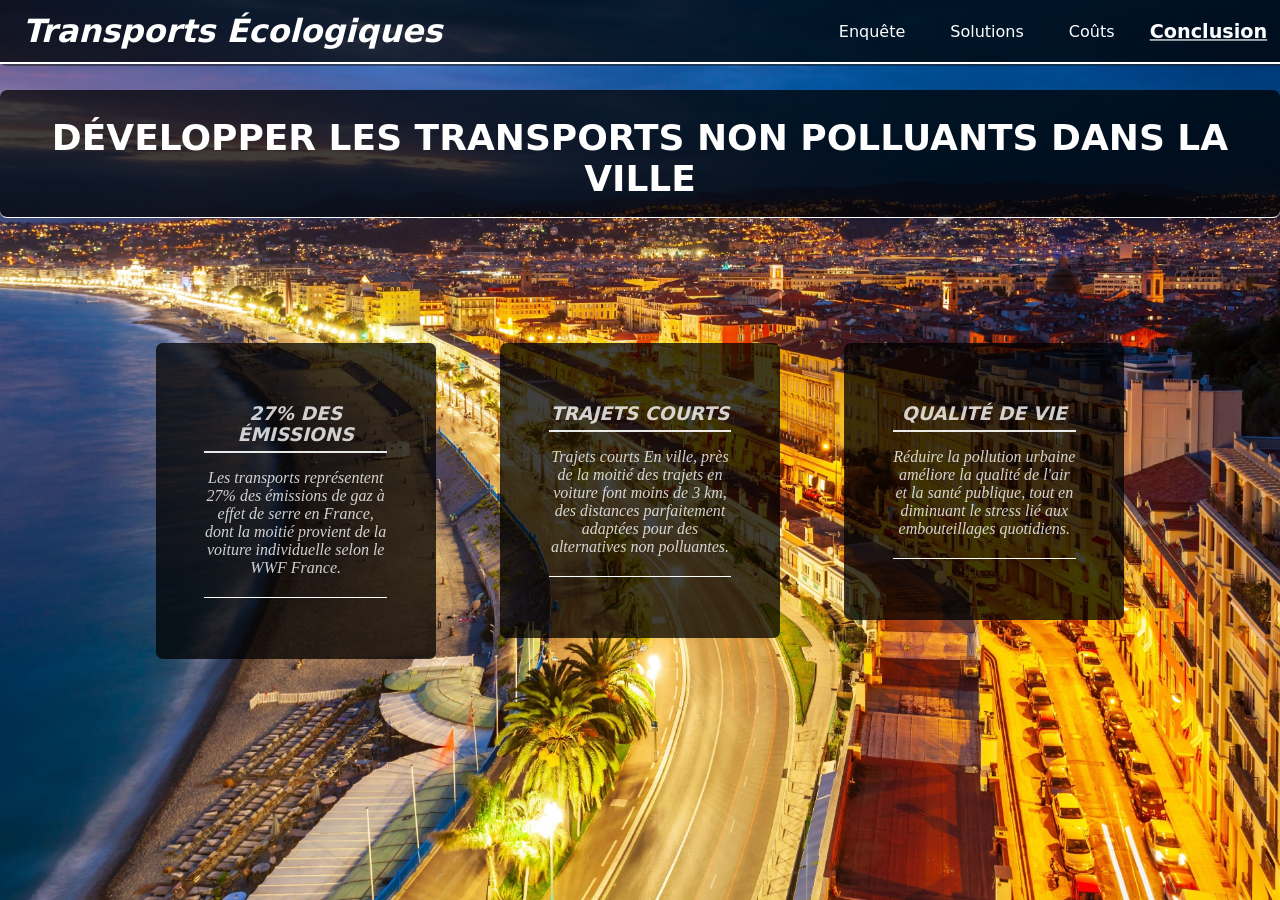
==== Conclusion/index.html @ bc70cc48 "site" ====
<!DOCTYPE html>
<html lang="en">
  <head>
    <meta charset="UTF-8" />
    <meta name="viewport" content="width=device-width, initial-scale=1.0" />
    <link rel="icon" href="img/logo.webp" type="image/x-icon" />

    <link rel="preconnect" href="https://fonts.googleapis.com" />
    <link rel="preconnect" href="https://fonts.gstatic.com" crossorigin />
    <link
      href="https://fonts.googleapis.com/css2?family=Open+Sans:ital,wght@0,300..800;1,300..800&family=Rubik+80s+Fade&display=swap"
      rel="stylesheet"
    />
    <link rel="stylesheet" href="/css/nav.css" />
    <link rel="stylesheet" href="/css/style.css" />
    <title>Renouvellement transport</title>
  </head>
  <body>
    <header>
      <nav>
        <ul>
          <li>
            <a href="/index.html"
              ><h1 id="site-name">
                <span class="home">Transports Écologiques</span>
              </h1></a
            >
          </li>
          <li class="animation">
            <a href="/Enquête/index.html">Enquête <span></span></a>
          </li>
          <li class="animation">
            <a href="/Solutions/index.html">Solutions <span></span></a>
          </li>
          <li class="animation">
            <a href="/Coûts/index.html">Coûts <span></span></a>
          </li>
          <li class="animation">
            <a href="/Conclusion/index.html" class="active"
              >Conclusion <span></span
            ></a>
          </li>
        </ul>
      </nav>
    </header>
    <main>
      <div class="title">
        <h2>
          <span>Développer les transports non polluants dans la ville</span>
        </h2>
      </div>
      <div class="cards">
        <section class="emission">
          <h3>27% des émissions</h3>
          <blockquote>
            Les transports représentent 27% des émissions de gaz à effet de
            serre en France, dont la moitié provient de la voiture individuelle
            selon le WWF France.
          </blockquote>
        </section>
        <section class="trajet">
          <h3>Trajets courts</h3>
          <blockquote>
            Trajets courts En ville, près de la moitié des trajets en voiture
            font moins de 3 km, des distances parfaitement adaptées pour des
            alternatives non polluantes.
          </blockquote>
        </section>
        <section class="pollution">
          <h3>Qualité de vie</h3>
          <blockquote>
            Réduire la pollution urbaine améliore la qualité de l'air et la
            santé publique, tout en diminuant le stress lié aux embouteillages
            quotidiens.
          </blockquote>
        </section>
      </div>
    </main>
  </body>
</html>
---- css/nav.css ----
nav {
  background-color: rgba(0, 0, 0, 0.75);
  border-bottom: #ffffff solid 2.5px;
}
nav ul {
  width: 100%;
  list-style: none;
  display: flex;
  justify-content: flex-end;
  align-items: center;
}

nav li {
  height: 6.94vh;
}

nav > ul > li > a {
  height: 100%;
  padding: 0 1.76vw;
  text-decoration: none;
  display: flex;
  align-items: center;
  transition: 0.5s;
}

nav a.active {
  color: rgb(255, 255, 255);
  font-weight: bold;
  transform: scale(1.2);
  text-decoration: underline;
}

.animation {
  position: relative;
  transition: 0.5s;
}

.animation:hover {
  transform: scale(1.2);
  text-decoration: underline;
}

#site-name {
  margin: 0;
  padding: 0;
  display: flex;
  align-items: center;
  font-size: 2em;
  border-radius: 0.78vh;
  color: white;
}

#site-name span {
  font-style: oblique;
  text-decoration: wavy;
}

nav > ul > li > a > span {
  position: absolute;
  top: 0;
  left: 0;
  width: 100%;
  height: 100%;
  border-bottom: 0.19vh solid #201e1e92;
  border-right: 0.19vh solid #201e1e92;
  border-radius: 0.78vh;
  transform: scale(0) translateY(0.46vh);
  transition: 0.5s;
}

nav li:first-child {
  margin-right: auto;
}

@media (max-width: 800px) {
  .hideOnMobile {
    display: none;
  }
}

@media (max-width: 400px) {
  .sidebar {
    width: 100%;
  }
}
@media (max-height: 400px) {
  .Linkbar {
    height: 100%;
  }
}
---- css/style.css ----
* {
  font-family: system-ui, -apple-system, BlinkMacSystemFont, "Segoe UI", Roboto,
    Oxygen, Ubuntu, Cantarell, "Open Sans", "Helvetica Neue", sans-serif;
  margin: 0;
  padding: 0;
  color: white;
}

body {
  min-height: 100vh;
  background-size: cover;
  background-repeat: no-repeat;
  background-position: center;
  background-image: url("/img/fond.jfif");
  background-attachment: fixed;
  width: 100%;
}

header {
  position: fixed;
  top: 0;
  left: 0;
  width: 100%;
  z-index: 1000;
  border-bottom: 2px solid #201e1e92;
  border-bottom-left-radius: 0.78vh;
}
footer {
  position: fixed;
  bottom: 0;
  margin-bottom: 2vh;
  margin-left: 2vw;
  z-index: 1000;
}
main {
  margin-bottom: 0;
  width: 100%;
  min-height: 20vh;
}
.cards {
  width: 100%;
  display: flex;
  justify-content: center;
  align-items: flex-start;
  gap: 5vw;
  margin-top: 12vh;
}

section {
  display: inline-block;

  background-color: rgba(0, 0, 0, 0.75);

  border-radius: 0.52vw;
  padding: 6.7vh 3.82vw;
  min-width: 15.4vw;
  max-width: 21.9vw;
  box-sizing: border-box;
  word-break: break-word;
}

section:hover {
  backdrop-filter: blur(5px);
  transform: scale(1.04);
  background-color: rgba(0, 0, 0, 0.85);
  transition: 0.225s;
}

section h3 {
  display: block;
  color: rgba(255, 255, 255, 0.8);
  border-bottom: 2.3px solid rgba(255, 255, 255, 0.9);
  padding-bottom: 0.65vh;
  text-align: center;
  margin-bottom: 1.85vh;
  text-transform: uppercase;
  font-style: italic;
  transition: 0.5s;
}
section h3:hover {
  transform: scale(1.2);
}
section blockquote {
  font-family: "Times New Roman", Times, serif;
  color: rgba(255, 255, 255, 0.8);
  font-style: oblique;
  margin-top: 1.3vh;
  border-bottom: #ffffff solid 1.5px;
  border-bottom-width: 20%;
  padding-bottom: 20px;
  text-align: center;
}

h2 span {
  display: inline-block;
  background-color: rgba(0, 0, 0, 0.75);
  margin-top: 10vh;
  color: white;
  border-radius: 0.78vh;
  padding: 3vh 2vh 2vh 2vh;
  margin-bottom: 1.85vh;
  text-transform: uppercase;
  font-size: 4vh;
  transition: 0.5s;
  border-bottom: #ffffff solid 1px;
}
div.title {
  text-align: center;
}

section.contenu {
  min-width: 30vw;
  max-width: 80vw;
}
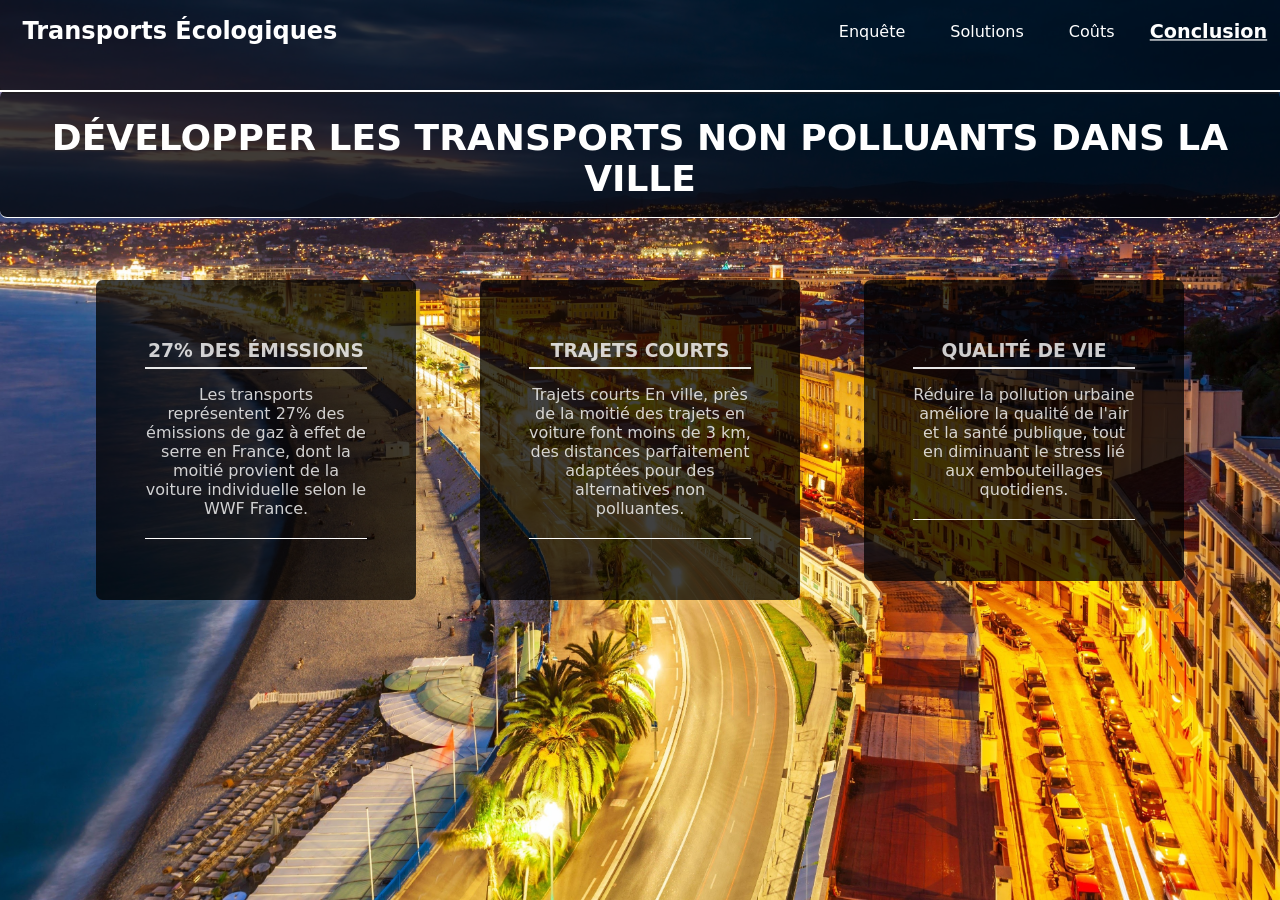
==== commit f020521e: "update" ====
--- a/Conclusion/index.html
+++ b/Conclusion/index.html
@@ -1,5 +1,5 @@
 <!DOCTYPE html>
-<html lang="en">
+<html lang="fr">
   <head>
     <meta charset="UTF-8" />
     <meta name="viewport" content="width=device-width, initial-scale=1.0" />
--- a/css/nav.css
+++ b/css/nav.css
@@ -1,13 +1,13 @@
 nav {
   background-color: rgba(0, 0, 0, 0.75);
   border-bottom: #ffffff solid 2.5px;
+  height: 10vh;
 }
 nav ul {
   width: 100%;
   list-style: none;
   display: flex;
-  justify-content: flex-end;
-  align-items: center;
+  
 }
 
 nav li {
@@ -23,7 +23,7 @@
   transition: 0.5s;
 }
 
-nav a.active {
+a.active {
   color: rgb(255, 255, 255);
   font-weight: bold;
   transform: scale(1.2);
@@ -38,21 +38,6 @@
 .animation:hover {
   transform: scale(1.2);
   text-decoration: underline;
-}
-
-#site-name {
-  margin: 0;
-  padding: 0;
-  display: flex;
-  align-items: center;
-  font-size: 2em;
-  border-radius: 0.78vh;
-  color: white;
-}
-
-#site-name span {
-  font-style: oblique;
-  text-decoration: wavy;
 }
 
 nav > ul > li > a > span {
@@ -88,3 +73,41 @@
     height: 100%;
   }
 }
+
+/* Sub-nav*/
+
+.side-nav {
+  position: fixed;
+  top: 120px; /* ajuste selon ton header */
+  right: 40px; /* distance du bord */
+  width: 180px;
+  background: rgba(0, 0, 0, 0.55);
+  padding: 20px 15px;
+  border-radius: 10px;
+  backdrop-filter: blur(6px);
+}
+
+.side-nav ul {
+  list-style: none;
+  padding: 0;
+  margin: 0;
+}
+
+.side-nav li {
+  margin-bottom: 15px;
+}
+
+.side-nav a {
+  color: white;
+  font-size: 15px;
+  transition: 0.2s;
+}
+
+.side-nav a:hover {
+  text-decoration: underline;
+  font-weight: 600 ;
+  padding-left: 5px;
+}
+
+
+
--- a/css/style.css
+++ b/css/style.css
@@ -37,13 +37,19 @@
   width: 100%;
   min-height: 20vh;
 }
+
+h2 {
+  text-align: center;
+  color: white;
+}
+
 .cards {
   width: 100%;
   display: flex;
   justify-content: center;
   align-items: flex-start;
   gap: 5vw;
-  margin-top: 12vh;
+  margin-top: 5vh;
 }
 
 section {
@@ -53,15 +59,14 @@
 
   border-radius: 0.52vw;
   padding: 6.7vh 3.82vw;
-  min-width: 15.4vw;
-  max-width: 21.9vw;
+  width: 25vw;
   box-sizing: border-box;
   word-break: break-word;
 }
 
 section:hover {
   backdrop-filter: blur(5px);
-  transform: scale(1.04);
+  transform: scale(1.02);
   background-color: rgba(0, 0, 0, 0.85);
   transition: 0.225s;
 }
@@ -74,16 +79,11 @@
   text-align: center;
   margin-bottom: 1.85vh;
   text-transform: uppercase;
-  font-style: italic;
   transition: 0.5s;
 }
-section h3:hover {
-  transform: scale(1.2);
-}
+
 section blockquote {
-  font-family: "Times New Roman", Times, serif;
   color: rgba(255, 255, 255, 0.8);
-  font-style: oblique;
   margin-top: 1.3vh;
   border-bottom: #ffffff solid 1.5px;
   border-bottom-width: 20%;
@@ -112,3 +112,66 @@
   min-width: 30vw;
   max-width: 80vw;
 }
+
+section.blog {
+  margin-top: 15vh;
+  min-width: 65vw;
+  font-style: normal;
+
+}
+
+section.blog blockquote {
+  text-align: left;
+}
+
+/* Style général pour la liste */
+.liste ul {
+    list-style: none;
+    padding-left: 0;
+    margin: 1rem 0;
+}
+
+.liste li {
+  list-style: none;
+    position: relative;
+    margin: 0.6rem 0;
+    padding-left: 25px;
+    color: #f1f1f1;
+    font-size: 1.05rem;
+    line-height: 1.5;
+}
+
+/* Petit rond lumineux comme puce */
+.liste li::before {
+    content: "";
+    position: absolute;
+    left: 0;
+    top: 8px;
+    height: 10px;
+    width: 10px;
+    background: #ffffffaa;
+    border-radius: 50%;
+    box-shadow: 0 0 6px #ffffff88;
+}
+
+/* ----- Sous-listes ----- */
+.liste li ul { 
+  margin-top: 0.5rem;
+  padding-left: 25px; /* indentation claire */
+}
+
+.liste li ul li {
+    margin: 0.4rem 0;
+    padding-left: 20px;
+    opacity: 0.9;
+}
+
+/* style différent pour les puces des sous-listes */
+.liste li ul li::before {
+    height: 8px;
+    width: 8px;
+    background: #9bd3ff;
+    box-shadow: 0 0 5px #9bd3ff;
+}
+
+
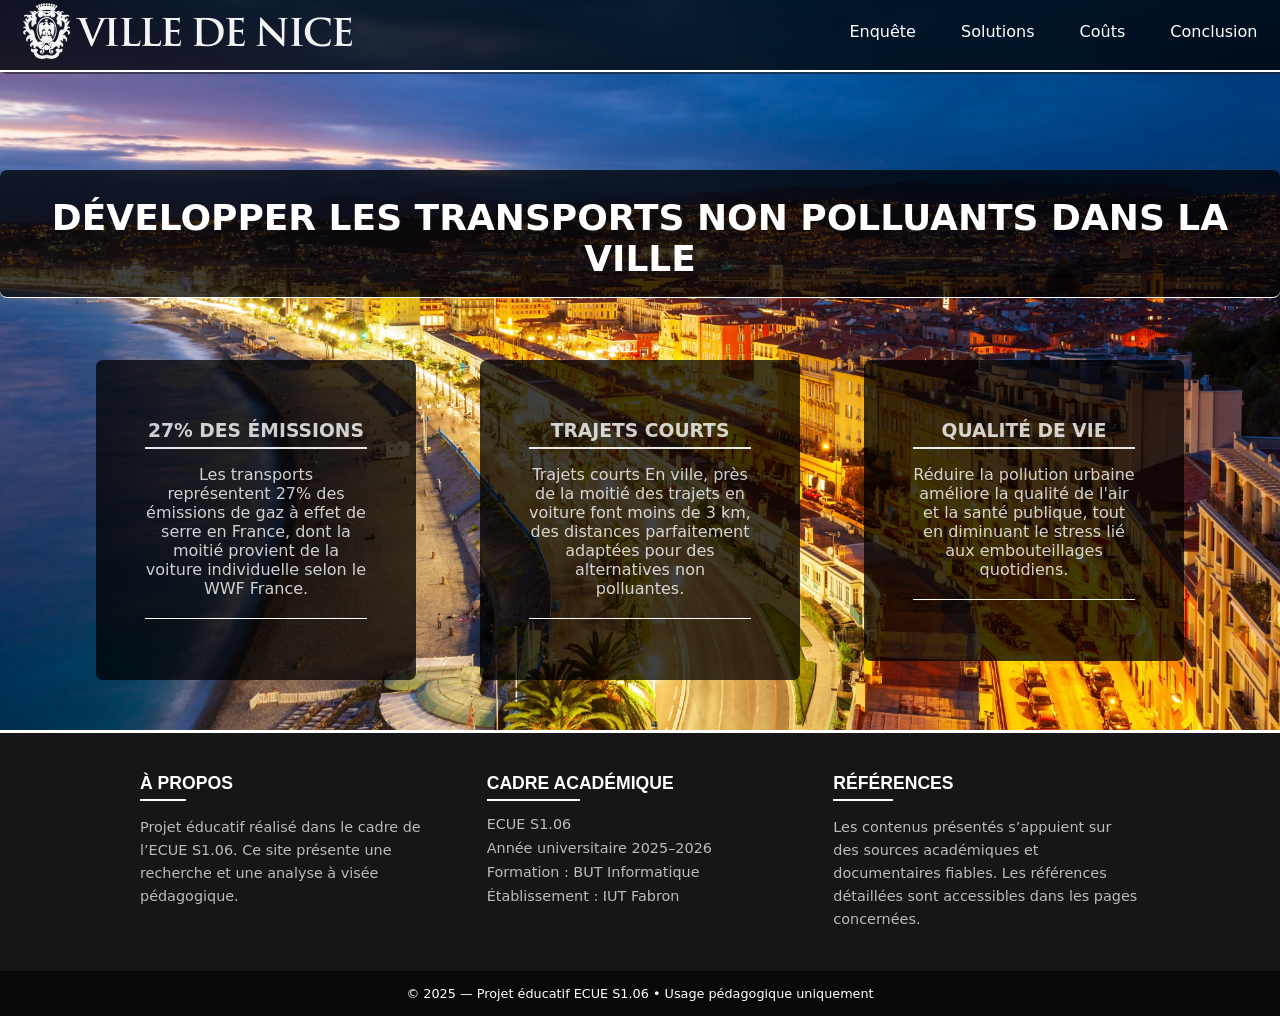
==== commit 569086f2: "update" ====
--- a/Conclusion/index.html
+++ b/Conclusion/index.html
@@ -21,10 +21,12 @@
         <ul>
           <li>
             <a href="/index.html"
-              ><h1 id="site-name">
-                <span class="home">Transports Écologiques</span>
-              </h1></a
-            >
+              ><img
+                width="329"
+                height="56"
+                src="../img/ImageToStl.com_ville-de-nice-logo.png"
+                alt="Logo Nice"
+            /></a>
           </li>
           <li class="animation">
             <a href="/Enquête/index.html">Enquête <span></span></a>
@@ -36,9 +38,7 @@
             <a href="/Coûts/index.html">Coûts <span></span></a>
           </li>
           <li class="animation">
-            <a href="/Conclusion/index.html" class="active"
-              >Conclusion <span></span
-            ></a>
+            <a href="/Conclusion/index.html">Conclusion <span></span></a>
           </li>
         </ul>
       </nav>
@@ -50,7 +50,7 @@
         </h2>
       </div>
       <div class="cards">
-        <section class="emission">
+        <section class="acceuil">
           <h3>27% des émissions</h3>
           <blockquote>
             Les transports représentent 27% des émissions de gaz à effet de
@@ -58,7 +58,7 @@
             selon le WWF France.
           </blockquote>
         </section>
-        <section class="trajet">
+        <section class="acceuil">
           <h3>Trajets courts</h3>
           <blockquote>
             Trajets courts En ville, près de la moitié des trajets en voiture
@@ -66,7 +66,7 @@
             alternatives non polluantes.
           </blockquote>
         </section>
-        <section class="pollution">
+        <section class="acceuil">
           <h3>Qualité de vie</h3>
           <blockquote>
             Réduire la pollution urbaine améliore la qualité de l'air et la
@@ -76,5 +76,45 @@
         </section>
       </div>
     </main>
+    <footer>
+      <div class="footer-content">
+        <div class="footer-section">
+          <h3>À propos</h3>
+          <p>
+            Projet éducatif réalisé dans le cadre de l’ECUE S1.06. Ce site
+            présente une recherche et une analyse à visée pédagogique.
+          </p>
+        </div>
+
+        <div class="footer-section">
+          <h3>Cadre académique</h3>
+          <ul>
+            <li><a href="../index.html">ECUE S1.06</a></li>
+            <li><a href="index.html">Année universitaire 2025–2026</a></li>
+            <li>
+              <a href="../td2/index.html">Formation : BUT Informatique</a>
+            </li>
+            <li>
+              <a href="../td3/galerie.html">Établissement : IUT Fabron</a>
+            </li>
+          </ul>
+        </div>
+
+        <div class="footer-section">
+          <h3>Références</h3>
+          <p>
+            Les contenus présentés s’appuient sur des sources académiques et
+            documentaires fiables. Les références détaillées sont accessibles
+            dans les pages concernées.
+          </p>
+        </div>
+      </div>
+
+      <div class="footer-bottom">
+        <p>
+          © 2025 — Projet éducatif ECUE S1.06 • Usage pédagogique uniquement
+        </p>
+      </div>
+    </footer>
   </body>
 </html>
--- a/css/nav.css
+++ b/css/nav.css
@@ -1,13 +1,13 @@
-nav {
-  background-color: rgba(0, 0, 0, 0.75);
-  border-bottom: #ffffff solid 2.5px;
-  height: 10vh;
-}
+
 nav ul {
+   border-bottom: #ffffff solid 2.5px;
+  height: 70px;
   width: 100%;
   list-style: none;
   display: flex;
-  
+  background: rgba(0, 0, 0, 0.75);
+  backdrop-filter: blur(6px);
+  overflow: hidden;
 }
 
 nav li {
@@ -15,42 +15,42 @@
 }
 
 nav > ul > li > a {
+  position: relative;
   height: 100%;
   padding: 0 1.76vw;
   text-decoration: none;
   display: flex;
   align-items: center;
+  justify-content: center;
   transition: 0.5s;
+  color: white;
+}
+
+nav > ul > li > a > span {
+  position: absolute;
+  left: 1.76vw;
+  right: 1.76vw;
+  bottom: 1.75vh;
+  height: 1.5px;
+  background-color: white;
+  transform: scaleX(0);
+  transform-origin: center;
+  transition: transform 0.5s ease;
+}
+
+nav a:hover span {
+  transform: scaleX(1);
+  transition: 0.275s;
 }
 
 a.active {
   color: rgb(255, 255, 255);
   font-weight: bold;
   transform: scale(1.2);
-  text-decoration: underline;
 }
 
-.animation {
-  position: relative;
-  transition: 0.5s;
-}
-
-.animation:hover {
-  transform: scale(1.2);
-  text-decoration: underline;
-}
-
-nav > ul > li > a > span {
-  position: absolute;
-  top: 0;
-  left: 0;
-  width: 100%;
-  height: 100%;
-  border-bottom: 0.19vh solid #201e1e92;
-  border-right: 0.19vh solid #201e1e92;
-  border-radius: 0.78vh;
-  transform: scale(0) translateY(0.46vh);
-  transition: 0.5s;
+a.active span {
+  transform: scaleX(1);
 }
 
 nav li:first-child {
@@ -78,13 +78,14 @@
 
 .side-nav {
   position: fixed;
-  top: 120px; /* ajuste selon ton header */
-  right: 40px; /* distance du bord */
-  width: 180px;
+  top: 30vh; /* ajuste selon ton header */
+  left: 20px; /* distance du bord */
+  width: 12vw;
   background: rgba(0, 0, 0, 0.55);
   padding: 20px 15px;
   border-radius: 10px;
   backdrop-filter: blur(6px);
+  overflow: hidden;
 }
 
 .side-nav ul {
@@ -103,11 +104,48 @@
   transition: 0.2s;
 }
 
-.side-nav a:hover {
-  text-decoration: underline;
-  font-weight: 600 ;
+.side-nav a {
+  position: relative;
+  display: inline-block;
+  padding-bottom: 4px; /* petit espace pour le soulignement */
+}
+
+/* Ligne invisible au repos */
+.side-nav a::after {
+  content: "";
+  position: absolute;
+  left: 0;
+  bottom: 0;
+  height: 2px;
+  width: 0%;
+  background: #ffffff;
+  transition: width 0.3s ease;
+}
+
+/* Animation au hover */
+.side-nav a:not(.active):hover::after {
+  width: 100%;
+}
+
+/* Optionnel : effet de glissement à gauche */
+.side-nav a:not(.active):hover {
   padding-left: 5px;
+  font-weight: 600;
+}
+
+.palm_right{
+  display: block;
+  position: absolute;
+  right: 0px;
+}
+
+.palm_left{
+  display: flex;
+  position: absolute;
+  bottom: 0px;
+  left: 0px;
 }
 
 
 
+
--- a/css/style.css
+++ b/css/style.css
@@ -8,6 +8,8 @@
 
 body {
   min-height: 100vh;
+  display: flex;
+  flex-direction: column;
   background-size: cover;
   background-repeat: no-repeat;
   background-position: center;
@@ -16,6 +18,10 @@
   width: 100%;
 }
 
+html, body{
+  height: 100vh;
+}
+
 header {
   position: fixed;
   top: 0;
@@ -25,17 +31,25 @@
   border-bottom: 2px solid #201e1e92;
   border-bottom-left-radius: 0.78vh;
 }
+
 footer {
-  position: fixed;
-  bottom: 0;
-  margin-bottom: 2vh;
-  margin-left: 2vw;
-  z-index: 1000;
-}
+  width: 100%;
+  max-width: 100%;
+  margin: 0;
+  margin-top: 50px;
+  background-color: #161616;
+  color: #e0e0e0;
+  border-top: 3px solid #ffffff;
+  padding-top: 40px;
+  font-size: 0.9rem;
+}
+
 main {
   margin-bottom: 0;
   width: 100%;
-  min-height: 20vh;
+  flex: 1;
+  width: 100%;
+  padding-top: 80px;
 }
 
 h2 {
@@ -114,7 +128,7 @@
 }
 
 section.blog {
-  margin-top: 15vh;
+  margin-top: 8vh;
   min-width: 65vw;
   font-style: normal;
 
@@ -170,8 +184,120 @@
 .liste li ul li::before {
     height: 8px;
     width: 8px;
-    background: #9bd3ff;
-    box-shadow: 0 0 5px #9bd3ff;
-}
-
-
+    background: #ffffff;
+    box-shadow: 0 0 5px #ffffff;
+}
+
+
+
+.side-nav il{
+  list-style: none;
+}
+
+/* Quand ouvert */
+#menu-toggle:checked ~ .side-nav {
+    left: 0;
+}
+
+/* Animation hamburger → X */
+#menu-toggle:checked + .hamburger {
+    background: rgba(0,0,0,0.5);
+}
+
+#menu-toggle:checked + .hamburger span:nth-child(1) {
+    transform: translateY(13px) rotate(45deg);
+}
+
+#menu-toggle:checked + .hamburger span:nth-child(2) {
+    opacity: 0;
+}
+
+#menu-toggle:checked + .hamburger span:nth-child(3) {
+    transform: translateY(-13px) rotate(-45deg);
+}
+
+/* STYLE DU TEXTE DANS LE MENU (optionnel mais conseillé) */
+.side-nav a {
+    display: block;
+    padding: 15px 20px;
+    color: white;
+    font-size: 17px;
+    text-decoration: none;
+    transition: 0.25s;
+}
+
+.side-nav a:hover {
+    background: rgba(255,255,255,0.08);
+    padding-left: 30px;
+}
+
+.footer-content {
+  width: 80%;
+  max-width: 1000px;
+  margin: 0 auto;
+  display: flex;
+  justify-content: space-between;
+  gap: 40px;
+  padding: 0 20px;
+}
+
+.footer-section {
+  flex: 1;
+  min-width: 200px;
+  margin-bottom: 20px;
+}
+
+.footer-section h3 {
+  color: white;
+  font-family: "Montserrat", sans-serif;
+  text-transform: uppercase;
+  margin-bottom: 15px;
+  font-size: 1.1rem;
+  position: relative;
+  display: inline-block;
+}
+
+.footer-section h3::after {
+  content: "";
+  display: block;
+  width: 50%;
+  height: 2px;
+  background-color: #ffffff;
+  margin-top: 5px;
+}
+
+.footer-section p {
+  line-height: 1.6;
+  color: #bbbbbb;
+}
+
+.footer-section ul {
+  list-style: none;
+  padding: 0;
+}
+
+.footer-section ul li {
+  margin-bottom: 8px;
+}
+
+.footer-section ul li a {
+  text-decoration: none;
+  color: #bbbbbb;
+  transition: none;
+}
+
+.footer-section ul li a:hover {
+  color: #4db6ac;
+  font-weight: bold;
+}
+
+
+.footer-bottom {
+  backdrop-filter: blur(6px);
+  background: rgba(0, 0, 0, 0.55);
+  text-align: center;
+  padding: 15px 0;
+  margin-top: 20px;
+  font-size: 0.8rem;
+  color: #777;
+}
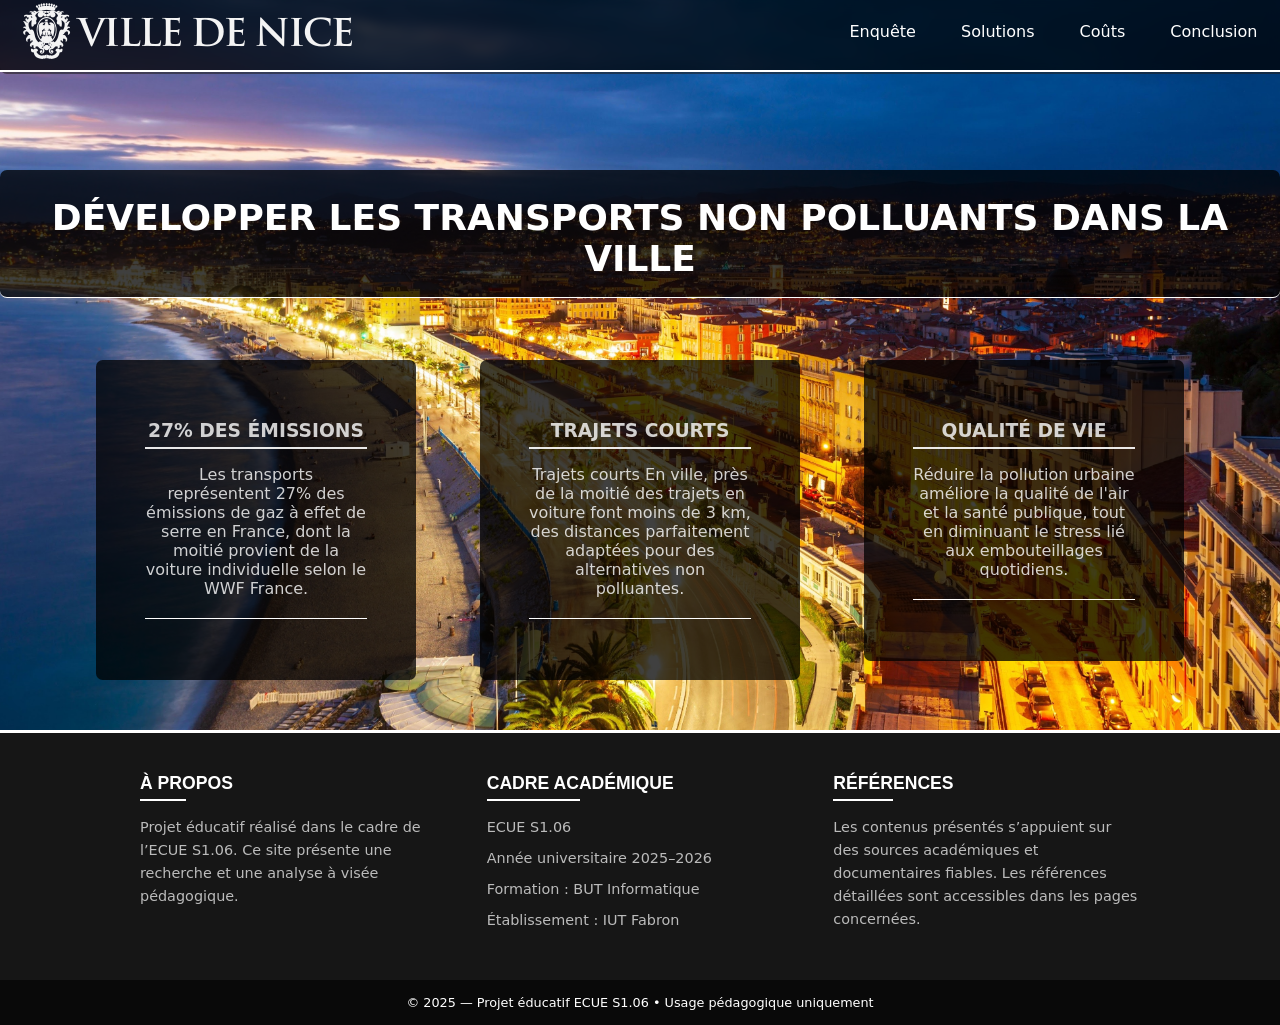
==== commit e7d234d6: "update" ====
--- a/Conclusion/index.html
+++ b/Conclusion/index.html
@@ -89,14 +89,10 @@
         <div class="footer-section">
           <h3>Cadre académique</h3>
           <ul>
-            <li><a href="../index.html">ECUE S1.06</a></li>
-            <li><a href="index.html">Année universitaire 2025–2026</a></li>
-            <li>
-              <a href="../td2/index.html">Formation : BUT Informatique</a>
-            </li>
-            <li>
-              <a href="../td3/galerie.html">Établissement : IUT Fabron</a>
-            </li>
+            <li>ECUE S1.06</li>
+            <li>Année universitaire 2025–2026</li>
+            <li>Formation : BUT Informatique</li>
+            <li>Établissement : IUT Fabron</li>
           </ul>
         </div>
 
--- a/css/style.css
+++ b/css/style.css
@@ -83,6 +83,7 @@
   transform: scale(1.02);
   background-color: rgba(0, 0, 0, 0.85);
   transition: 0.225s;
+  border: 1px solid white;
 }
 
 section h3 {
@@ -184,13 +185,13 @@
 .liste li ul li::before {
     height: 8px;
     width: 8px;
-    background: #ffffff;
+    background: #3b7cd7;
     box-shadow: 0 0 5px #ffffff;
 }
 
 
 
-.side-nav il{
+.side-nav li{
   list-style: none;
 }
 
@@ -221,7 +222,7 @@
     display: block;
     padding: 15px 20px;
     color: white;
-    font-size: 17px;
+    font-size: 17px !important;
     text-decoration: none;
     transition: 0.25s;
 }
@@ -247,6 +248,81 @@
   margin-bottom: 20px;
 }
 
+/*Questionnaire*/
+/* Style général */
+body {
+  font-family: Arial, sans-serif;
+  background-color: #1c1c1c;
+  color: #fff;
+  margin: 0;
+  padding: 0;
+}
+
+.container {
+  max-width: 800px;
+  margin: 50px auto;
+  padding: 20px;
+  background-color: rgba(30, 30, 30, 0.9);
+  border-radius: 10px;
+  box-shadow: 0 0 15px rgba(0,0,0,0.7);
+}
+
+h1 {
+  text-align: center;
+  margin-bottom: 30px;
+  color: #ffffff;
+}
+
+/* Fieldset et legend */
+fieldset {
+  border: 2px solid #ffffff;
+  margin-bottom: 20px;
+  padding: 20px;
+  border-radius: 8px;
+}
+
+legend {
+  font-weight: bold;
+  padding: 0 10px;
+}
+
+/* Labels et options */
+label {
+  display: block;
+  margin-bottom: 8px;
+  font-size: 1rem;
+}
+
+.options label {
+  margin-bottom: 5px;
+  cursor: pointer;
+}
+
+/* Inputs */
+input[type="radio"], input[type="checkbox"], input[type="text"] {
+  margin-right: 10px;
+}
+
+/* Button */
+button {
+  display: block;
+  width: 100%;
+  padding: 12px;
+  font-size: 1rem;
+  background-color: #ffffff;
+  color: black;
+  border: none;
+  border-radius: 5px;
+  cursor: pointer;
+  margin-top: 20px;
+  transition: background 0.3s;
+}
+
+button:hover {
+  background-color: #888888;
+}
+
+
 .footer-section h3 {
   color: white;
   font-family: "Montserrat", sans-serif;
@@ -271,6 +347,11 @@
   color: #bbbbbb;
 }
 
+.footer-section li {
+  line-height: 1.6;
+  color: #bbbbbb;
+}
+
 .footer-section ul {
   list-style: none;
   padding: 0;
@@ -286,10 +367,7 @@
   transition: none;
 }
 
-.footer-section ul li a:hover {
-  color: #4db6ac;
-  font-weight: bold;
-}
+
 
 
 .footer-bottom {
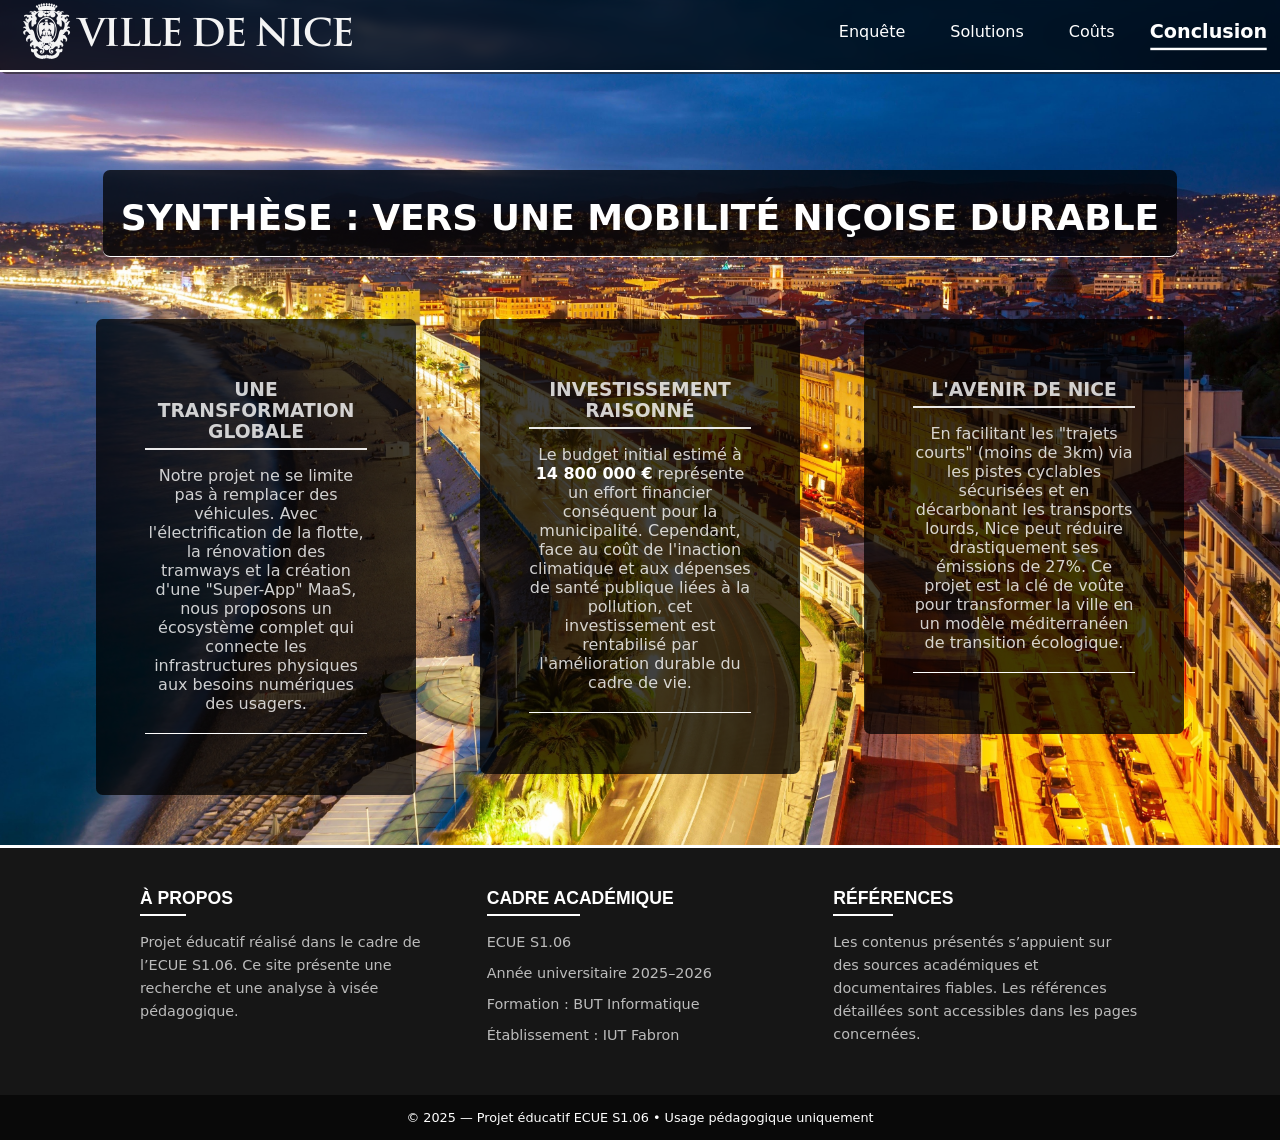
==== commit 70b0d02d: "conclusion" ====
--- a/Conclusion/index.html
+++ b/Conclusion/index.html
@@ -3,7 +3,7 @@
   <head>
     <meta charset="UTF-8" />
     <meta name="viewport" content="width=device-width, initial-scale=1.0" />
-    <link rel="icon" href="img/logo.webp" type="image/x-icon" />
+    <link rel="icon" href="../img/logo.webp" type="image/x-icon" />
 
     <link rel="preconnect" href="https://fonts.googleapis.com" />
     <link rel="preconnect" href="https://fonts.gstatic.com" crossorigin />
@@ -11,9 +11,10 @@
       href="https://fonts.googleapis.com/css2?family=Open+Sans:ital,wght@0,300..800;1,300..800&family=Rubik+80s+Fade&display=swap"
       rel="stylesheet"
     />
-    <link rel="stylesheet" href="/css/nav.css" />
-    <link rel="stylesheet" href="/css/style.css" />
-    <title>Renouvellement transport</title>
+    <link rel="stylesheet" href="../css/nav.css" />
+    <link rel="stylesheet" href="../css/style.css" />
+    <link rel="stylesheet" href="../css/print.css" />
+    <title>Conclusion - Renouvellement transport</title>
   </head>
   <body>
     <header>
@@ -38,7 +39,9 @@
             <a href="/Coûts/index.html">Coûts <span></span></a>
           </li>
           <li class="animation">
-            <a href="/Conclusion/index.html">Conclusion <span></span></a>
+            <a href="/Conclusion/index.html" class="active"
+              >Conclusion <span></span
+            ></a>
           </li>
         </ul>
       </nav>
@@ -46,32 +49,41 @@
     <main>
       <div class="title">
         <h2>
-          <span>Développer les transports non polluants dans la ville</span>
+          <span>Synthèse : Vers une mobilité niçoise durable</span>
         </h2>
       </div>
+
       <div class="cards">
         <section class="acceuil">
-          <h3>27% des émissions</h3>
+          <h3>Une transformation globale</h3>
           <blockquote>
-            Les transports représentent 27% des émissions de gaz à effet de
-            serre en France, dont la moitié provient de la voiture individuelle
-            selon le WWF France.
+            Notre projet ne se limite pas à remplacer des véhicules. Avec
+            l'électrification de la flotte, la rénovation des tramways et la
+            création d'une "Super-App" MaaS, nous proposons un écosystème
+            complet qui connecte les infrastructures physiques aux besoins
+            numériques des usagers.
           </blockquote>
         </section>
+
         <section class="acceuil">
-          <h3>Trajets courts</h3>
+          <h3>Investissement Raisonné</h3>
           <blockquote>
-            Trajets courts En ville, près de la moitié des trajets en voiture
-            font moins de 3 km, des distances parfaitement adaptées pour des
-            alternatives non polluantes.
+            Le budget initial estimé à <strong>14 800 000 €</strong> représente
+            un effort financier conséquent pour la municipalité. Cependant, face
+            au coût de l'inaction climatique et aux dépenses de santé publique
+            liées à la pollution, cet investissement est rentabilisé par
+            l'amélioration durable du cadre de vie.
           </blockquote>
         </section>
+
         <section class="acceuil">
-          <h3>Qualité de vie</h3>
+          <h3>L'avenir de Nice</h3>
           <blockquote>
-            Réduire la pollution urbaine améliore la qualité de l'air et la
-            santé publique, tout en diminuant le stress lié aux embouteillages
-            quotidiens.
+            En facilitant les "trajets courts" (moins de 3km) via les pistes
+            cyclables sécurisées et en décarbonant les transports lourds, Nice
+            peut réduire drastiquement ses émissions de 27%. Ce projet est la
+            clé de voûte pour transformer la ville en un modèle méditerranéen de
+            transition écologique.
           </blockquote>
         </section>
       </div>
--- a/css/nav.css
+++ b/css/nav.css
@@ -78,8 +78,8 @@
 
 .side-nav {
   position: fixed;
-  top: 30vh; /* ajuste selon ton header */
-  left: 20px; /* distance du bord */
+  top: 30vh; 
+  left: 20px; 
   width: 12vw;
   background: rgba(0, 0, 0, 0.55);
   padding: 20px 15px;
@@ -107,7 +107,7 @@
 .side-nav a {
   position: relative;
   display: inline-block;
-  padding-bottom: 4px; /* petit espace pour le soulignement */
+  padding-bottom: 4px; 
 }
 
 /* Ligne invisible au repos */
@@ -127,7 +127,6 @@
   width: 100%;
 }
 
-/* Optionnel : effet de glissement à gauche */
 .side-nav a:not(.active):hover {
   padding-left: 5px;
   font-weight: 600;
--- a/css/style.css
+++ b/css/style.css
@@ -18,7 +18,8 @@
   width: 100%;
 }
 
-html, body{
+html,
+body {
   height: 100vh;
 }
 
@@ -51,7 +52,13 @@
   width: 100%;
   padding-top: 80px;
 }
-
+h2 span:hover {
+  backdrop-filter: blur(5px);
+  transform: scale(1.02);
+  background-color: rgba(0, 0, 0, 0.85);
+  transition: 0.225s;
+  border: 1px solid white;
+}
 h2 {
   text-align: center;
   color: white;
@@ -132,7 +139,6 @@
   margin-top: 8vh;
   min-width: 65vw;
   font-style: normal;
-
 }
 
 section.blog blockquote {
@@ -141,95 +147,93 @@
 
 /* Style général pour la liste */
 .liste ul {
-    list-style: none;
-    padding-left: 0;
-    margin: 1rem 0;
+  list-style: none;
+  padding-left: 0;
+  margin: 1rem 0;
 }
 
 .liste li {
   list-style: none;
-    position: relative;
-    margin: 0.6rem 0;
-    padding-left: 25px;
-    color: #f1f1f1;
-    font-size: 1.05rem;
-    line-height: 1.5;
+  position: relative;
+  margin: 0.6rem 0;
+  padding-left: 25px;
+  color: #f1f1f1;
+  font-size: 1.05rem;
+  line-height: 1.5;
 }
 
 /* Petit rond lumineux comme puce */
 .liste li::before {
-    content: "";
-    position: absolute;
-    left: 0;
-    top: 8px;
-    height: 10px;
-    width: 10px;
-    background: #ffffffaa;
-    border-radius: 50%;
-    box-shadow: 0 0 6px #ffffff88;
+  content: "";
+  position: absolute;
+  left: 0;
+  top: 8px;
+  height: 10px;
+  width: 10px;
+  background: #ffffffaa;
+  border-radius: 50%;
+  box-shadow: 0 0 6px #ffffff88;
 }
 
 /* ----- Sous-listes ----- */
-.liste li ul { 
+.liste li ul {
   margin-top: 0.5rem;
   padding-left: 25px; /* indentation claire */
 }
 
 .liste li ul li {
-    margin: 0.4rem 0;
-    padding-left: 20px;
-    opacity: 0.9;
+  margin: 0.4rem 0;
+  padding-left: 20px;
+  opacity: 0.9;
 }
 
 /* style différent pour les puces des sous-listes */
 .liste li ul li::before {
-    height: 8px;
-    width: 8px;
-    background: #3b7cd7;
-    box-shadow: 0 0 5px #ffffff;
-}
-
-
-
-.side-nav li{
+  height: 8px;
+  width: 8px;
+  background: #3b7cd7;
+  box-shadow: 0 0 5px #ffffff;
+}
+
+.side-nav li {
   list-style: none;
 }
 
 /* Quand ouvert */
 #menu-toggle:checked ~ .side-nav {
-    left: 0;
+  left: 0;
 }
 
 /* Animation hamburger → X */
 #menu-toggle:checked + .hamburger {
-    background: rgba(0,0,0,0.5);
+  background: rgba(0, 0, 0, 0.5);
 }
 
 #menu-toggle:checked + .hamburger span:nth-child(1) {
-    transform: translateY(13px) rotate(45deg);
+  transform: translateY(13px) rotate(45deg);
 }
 
 #menu-toggle:checked + .hamburger span:nth-child(2) {
-    opacity: 0;
+  opacity: 0;
 }
 
 #menu-toggle:checked + .hamburger span:nth-child(3) {
-    transform: translateY(-13px) rotate(-45deg);
+  transform: translateY(-13px) rotate(-45deg);
 }
 
 /* STYLE DU TEXTE DANS LE MENU (optionnel mais conseillé) */
 .side-nav a {
-    display: block;
-    padding: 15px 20px;
-    color: white;
-    font-size: 17px !important;
-    text-decoration: none;
-    transition: 0.25s;
+  display: block;
+  padding: 15px 20px;
+  color: white;
+  font-size: 17px !important;
+  text-decoration: none;
+  transition: 0.25s;
 }
 
 .side-nav a:hover {
-    background: rgba(255,255,255,0.08);
-    padding-left: 30px;
+  background: rgba(255, 255, 255, 0.08);
+  padding-left: 30px;
 }
 
 .footer-content {
@@ -264,7 +268,7 @@
   padding: 20px;
   background-color: rgba(30, 30, 30, 0.9);
   border-radius: 10px;
-  box-shadow: 0 0 15px rgba(0,0,0,0.7);
+  box-shadow: 0 0 15px rgba(0, 0, 0, 0.7);
 }
 
 h1 {
@@ -299,7 +303,9 @@
 }
 
 /* Inputs */
-input[type="radio"], input[type="checkbox"], input[type="text"] {
+input[type="radio"],
+input[type="checkbox"],
+input[type="text"] {
   margin-right: 10px;
 }
 
@@ -322,7 +328,6 @@
   background-color: #888888;
 }
 
-
 .footer-section h3 {
   color: white;
   font-family: "Montserrat", sans-serif;
@@ -367,9 +372,6 @@
   transition: none;
 }
 
-
-
-
 .footer-bottom {
   backdrop-filter: blur(6px);
   background: rgba(0, 0, 0, 0.55);
--- a/css/print.css
+++ b/css/print.css
@@ -0,0 +1,151 @@
+@media print {
+    /* 1. Nettoyage radical : Fond blanc, texte noir, pas de marges parasites */
+    * {
+        background: white !important;
+        color: black !important;
+        box-shadow: none !important;
+        text-shadow: none !important;
+        transition: none !important;
+        transform: none !important;
+        backdrop-filter: none !important;
+    }
+
+    body {
+        background-image: none !important;
+        margin: 0 !important;
+        padding: 0 !important;
+        width: 100% !important;
+    }
+
+    /* 2. Suppression des éléments inutiles */
+    header, footer, .side-nav, img, button, .hamburger, #menu-toggle {
+        display: none !important;
+    }
+
+    main {
+        padding: 0 !important;
+        margin: 0 !important;
+    }
+
+    /* 3. Titre propre et bien espacé */
+    div.title {
+        margin-top: 0 !important;
+        margin-bottom: 50px !important;
+        text-align: center;
+    }
+
+    h2 span {
+        background: none !important;
+        border: none !important;
+        border-bottom: 2px solid black !important;
+        padding: 10px 20px !important;
+        font-size: 24pt !important;
+        text-transform: uppercase;
+        display: inline-block !important;
+    }
+
+    /* 4. Gestion propre de la division des pages */
+    .cards {
+        display: block !important;
+        margin: 0 !important;
+    }
+
+    section.blog {
+        width: 100% !important;
+        max-width: 100% !important;
+        margin: 30px 0 !important;
+        padding: 0 !important;
+        background: none !important;
+        border: none !important;
+        page-break-inside: avoid; 
+        display: block !important;
+    }
+
+    /* 5. Style des titres de sections et textes */
+    section h3 {
+        text-align: left !important;
+        border-bottom: 1px solid black !important;
+        margin-bottom: 15px !important;
+        padding-bottom: 5px !important;
+        font-size: 16pt !important;
+    }
+
+    section blockquote, section.blog blockquote {
+        border: none !important;
+        border-left: 3px solid #ccc !important;
+        padding-left: 20px !important;
+        margin: 15px 0 !important;
+        text-align: left !important;
+        background: transparent !important;
+    }
+
+    /* 6. Correction des listes (puces noires simples) */
+    .liste li {
+        margin: 8px 0 !important;
+        padding-left: 20px !important;
+    }
+
+    .liste li::before {
+        background: black !important;
+        box-shadow: none !important;
+        border: none !important;
+    }
+
+    /* 7. Configuration de la feuille A4 */
+    @page {
+        size: A4;
+        margin: 2cm; 
+    }
+
+    .table-container {
+        width: 100% !important;
+        margin: 20px 0 !important;
+        overflow: visible !important; 
+    }
+
+    .custom-table {
+        background-color: white !important;
+        color: black !important;
+        border: 1px solid black !important;
+        box-shadow: none !important;
+        backdrop-filter: none !important;
+        page-break-inside: avoid; 
+    }
+
+    .custom-table thead th {
+        background-color: #f0f0f0 !important;
+        color: black !important;
+        border-bottom: 2px solid black !important;
+        padding: 10px !important;
+    }
+
+    .custom-table tbody td {
+        color: black !important;
+        border-bottom: 1px solid #ccc !important;
+        border-right: 1px solid #ccc !important;
+        padding: 8px !important;
+    }
+
+    .custom-table tfoot {
+        background-color: #f0f0f0 !important;
+        border-top: 2px solid black !important;
+    }
+
+    .custom-table tfoot td {
+        color: black !important;
+        font-weight: bold !important;
+    }
+
+    /* Titre encadré en version impression */
+    .titre-encadre {
+        background-color: transparent !important;
+        color: black !important;
+        border: 2px solid black !important;
+        box-shadow: none !important;
+        margin-top: 30px !important;
+    }
+
+    .titre-encadre p {
+        color: black !important;
+    }
+}
